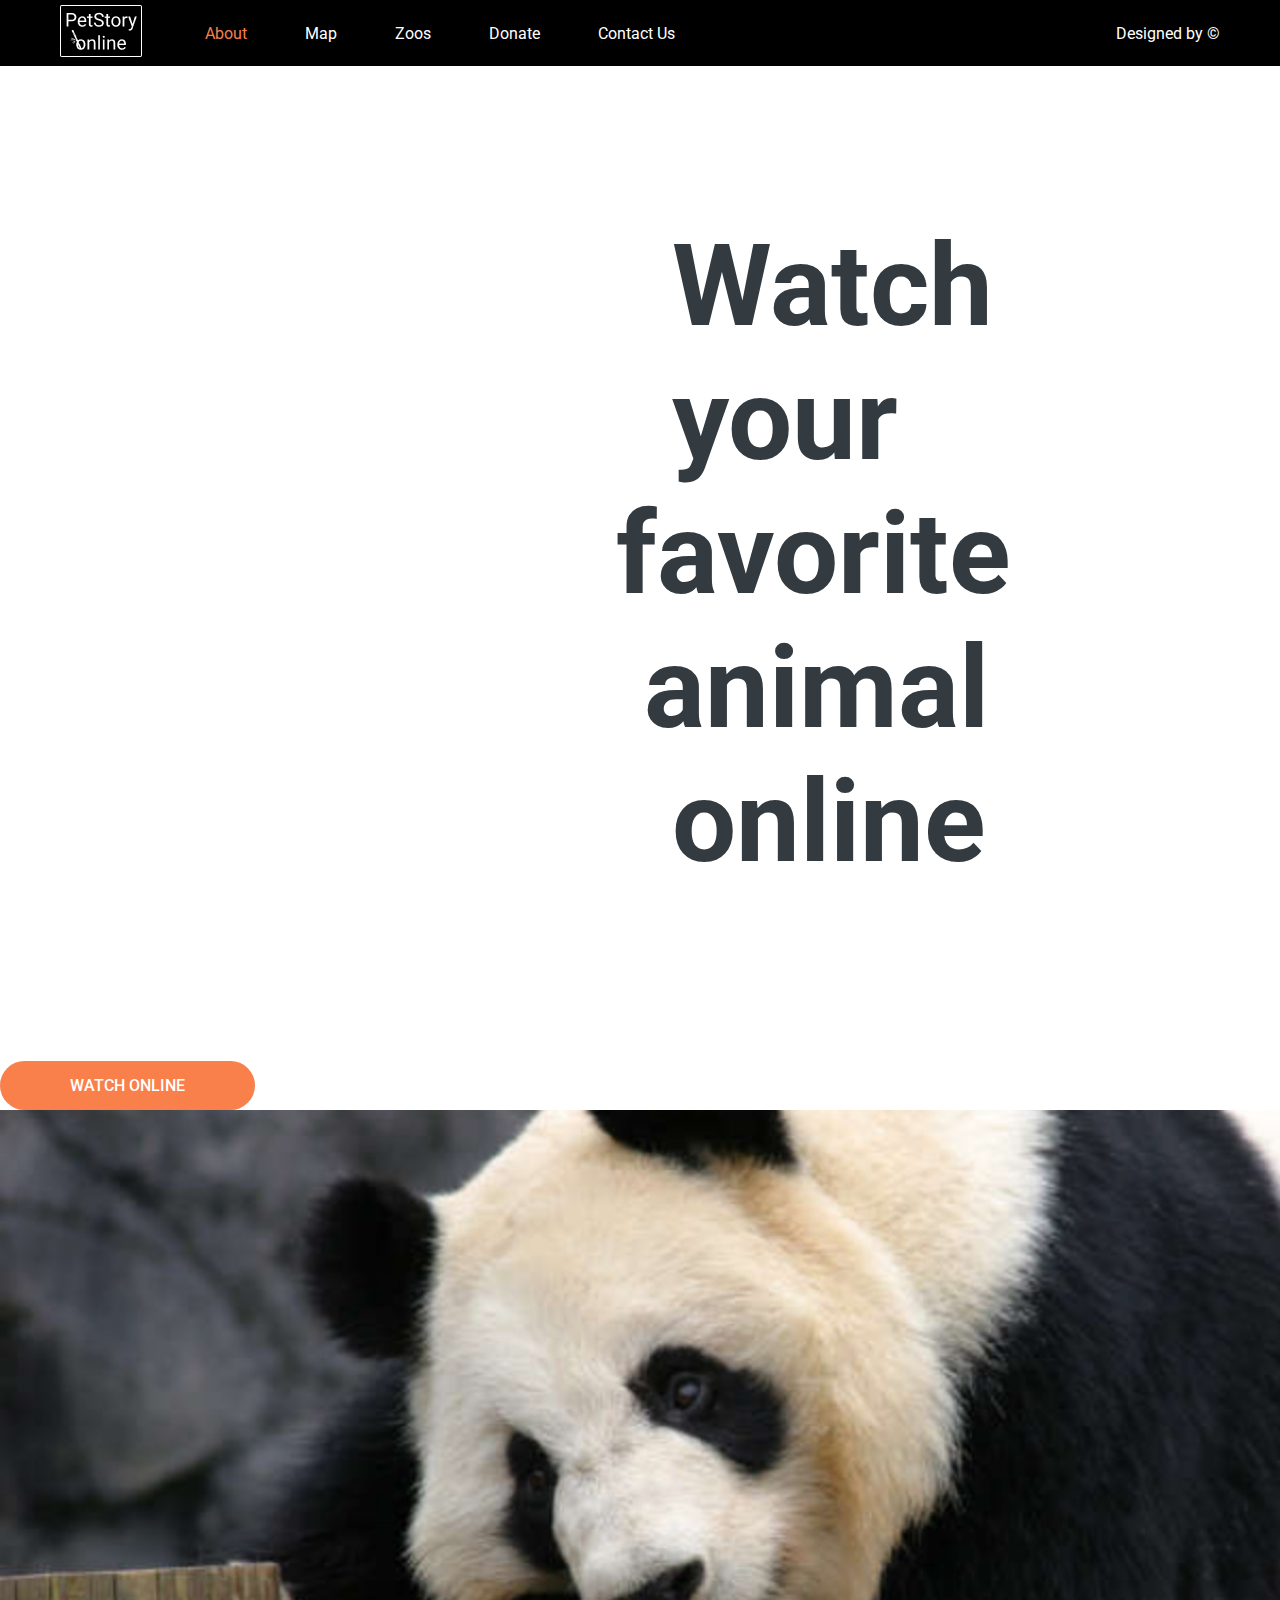
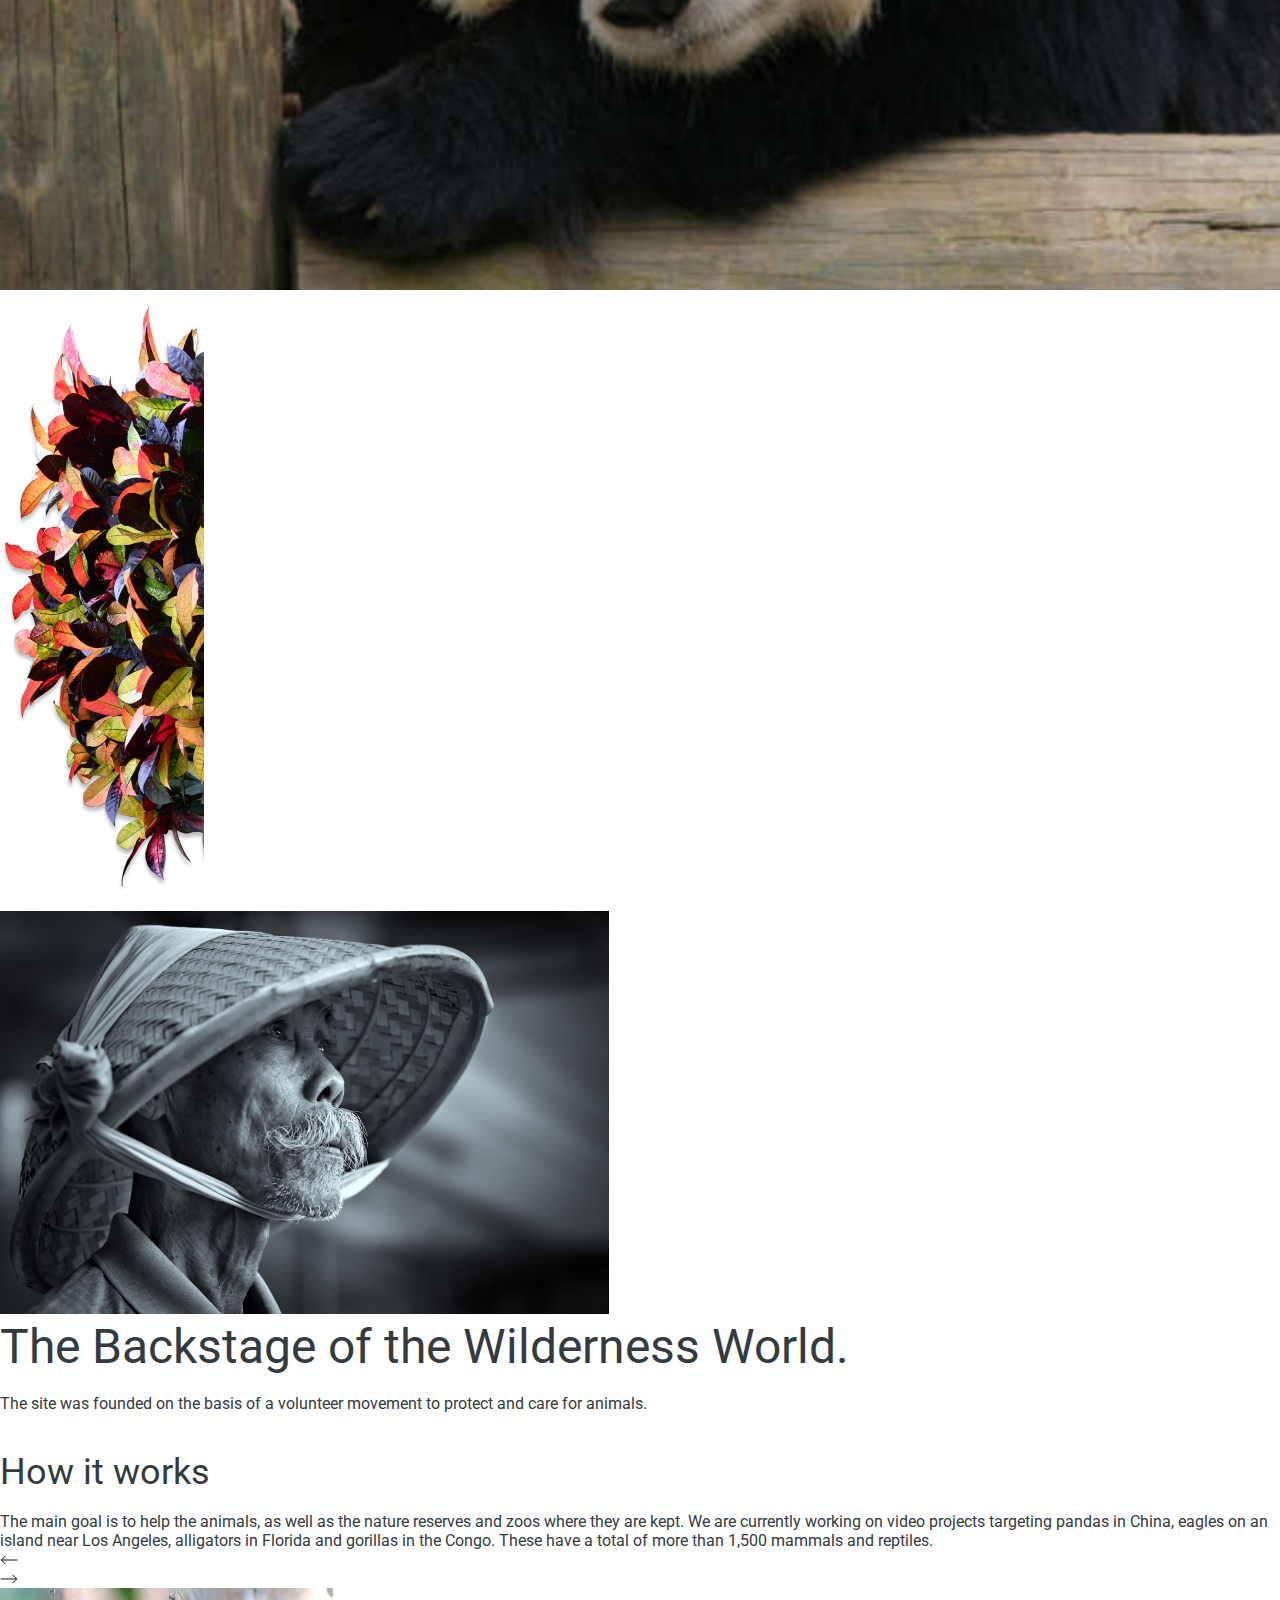
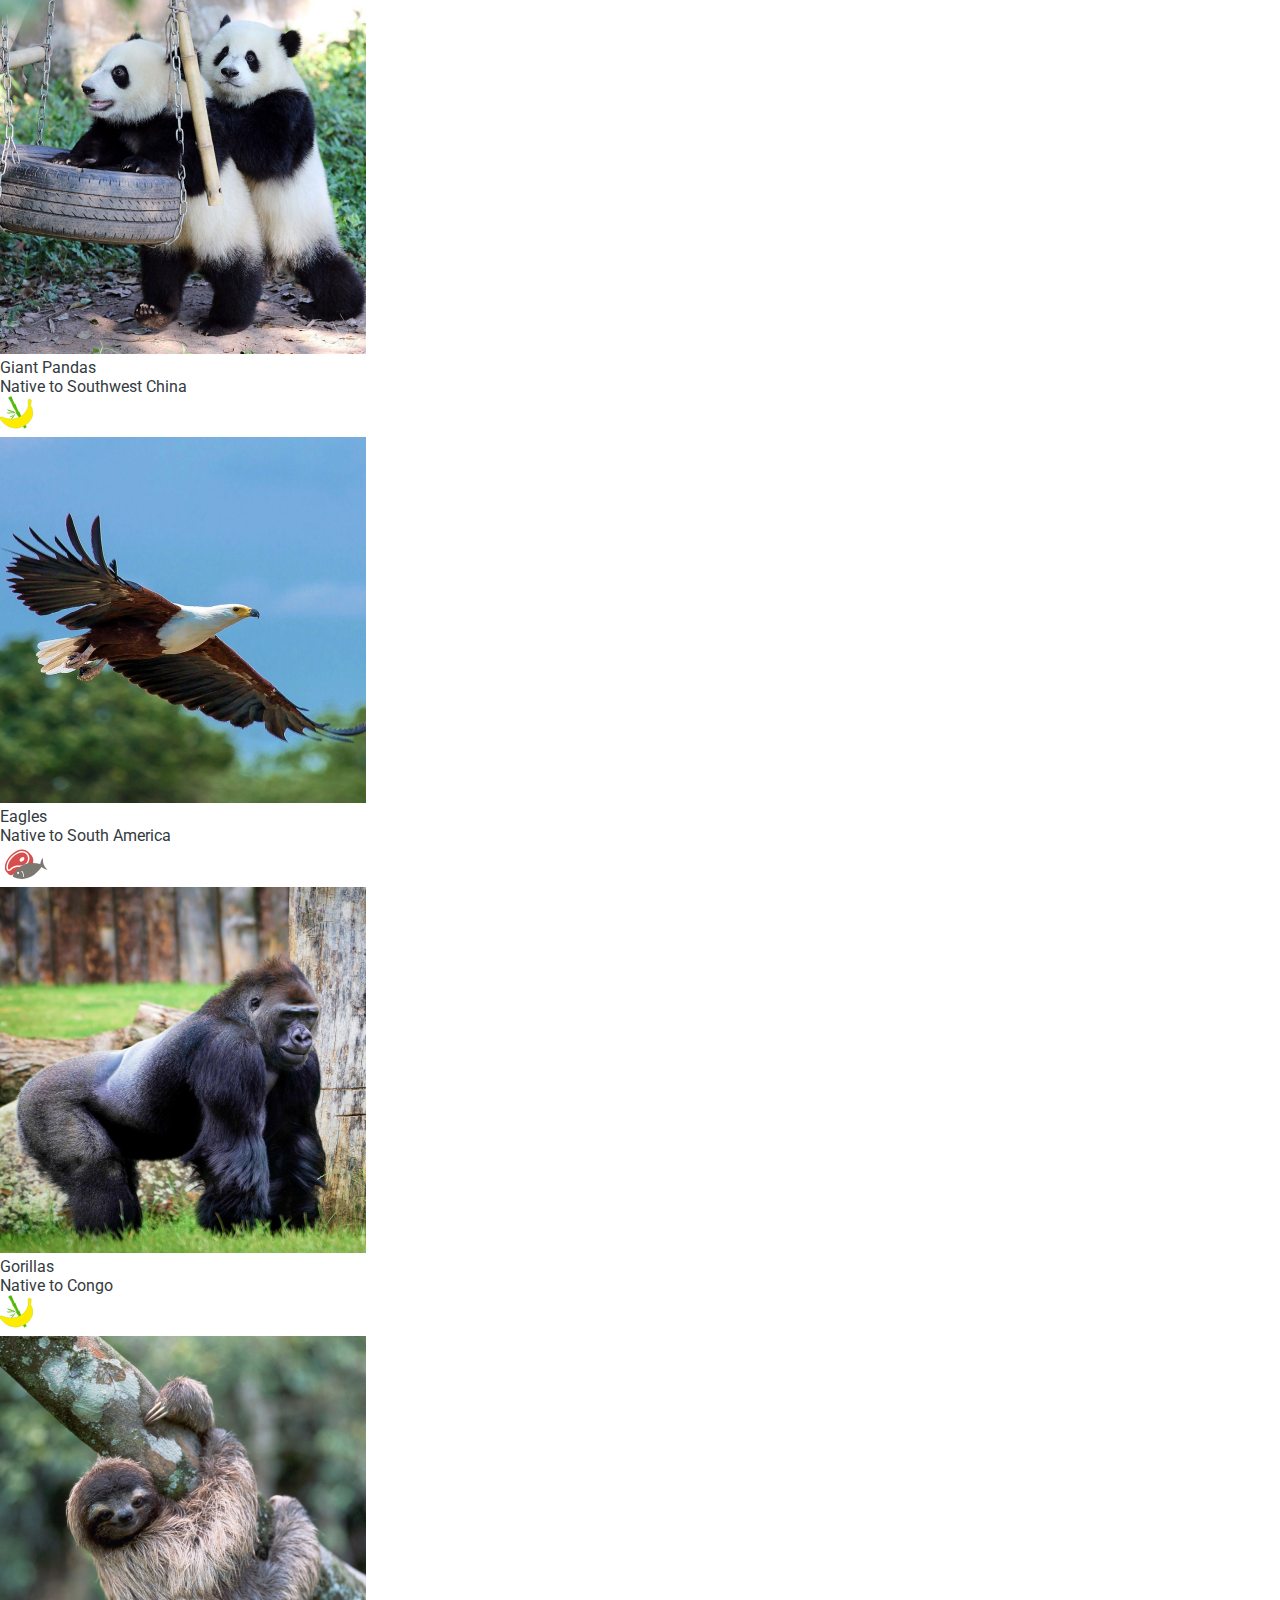
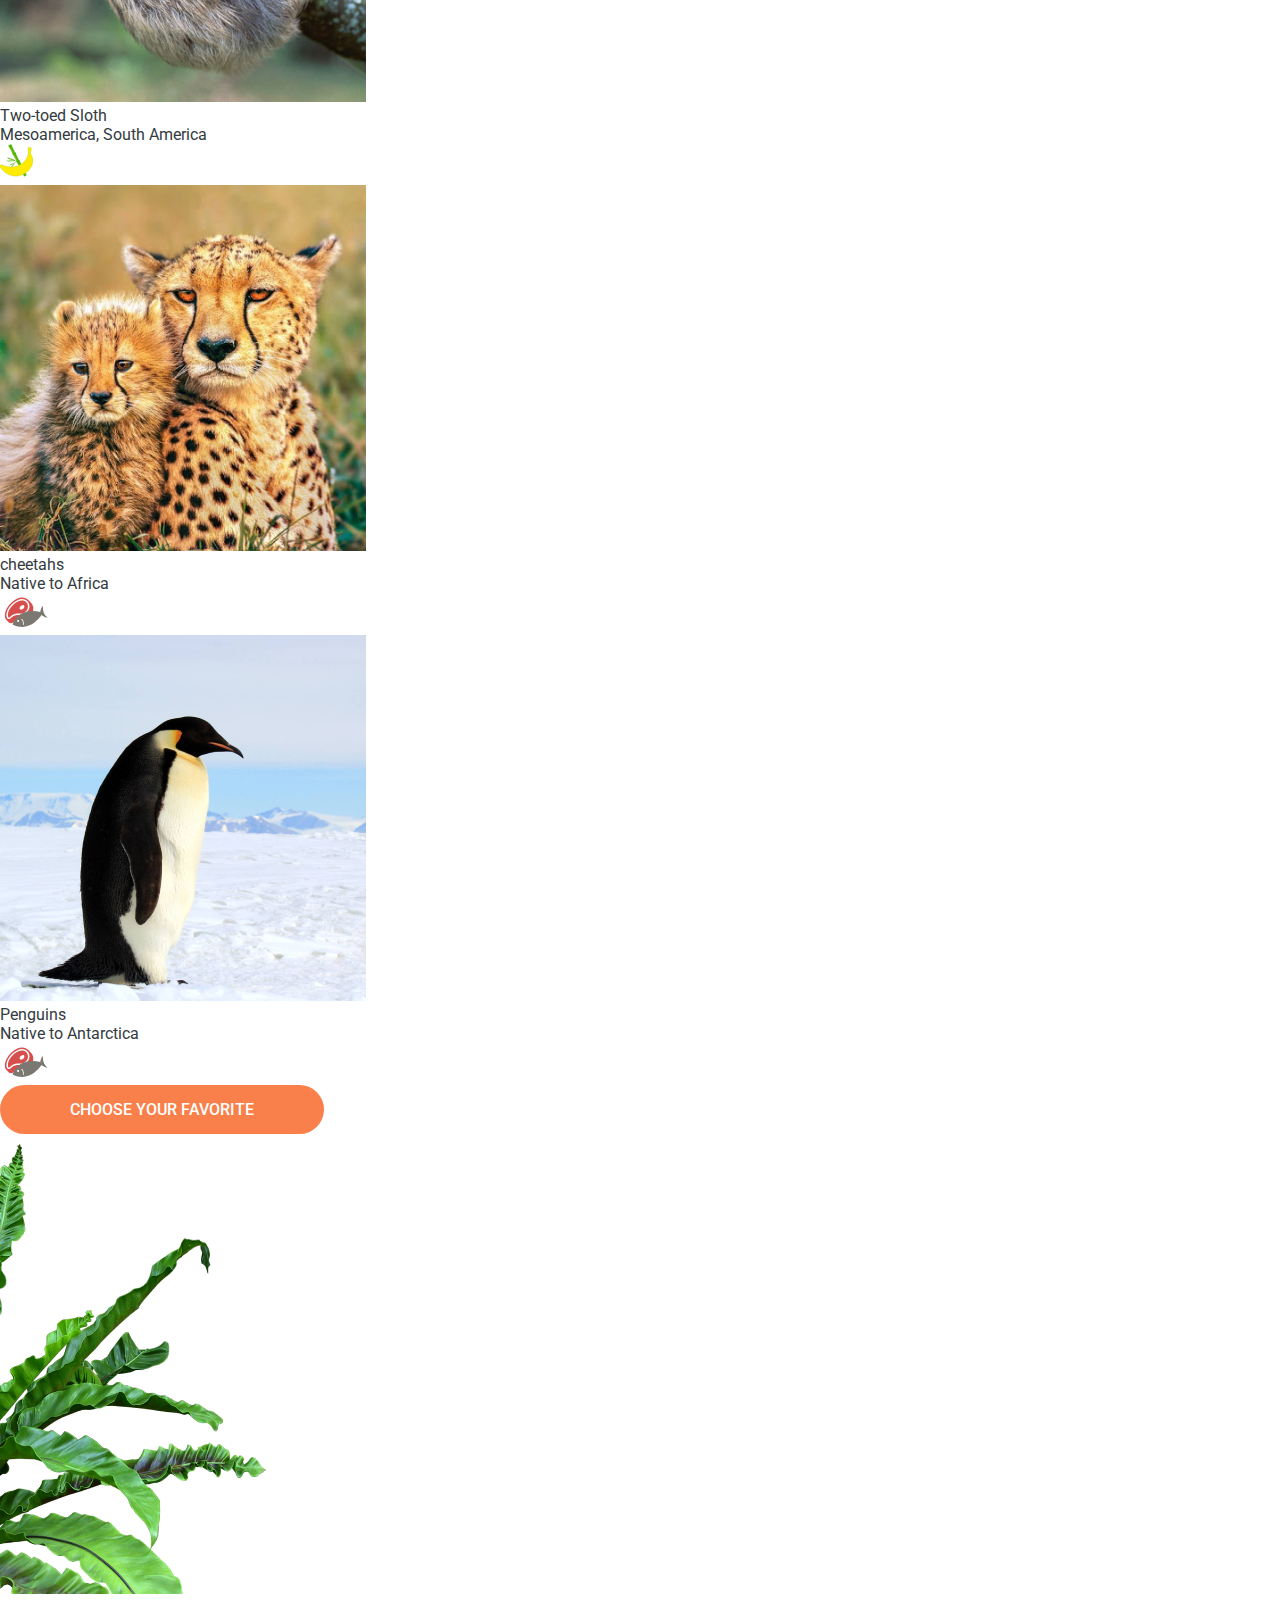
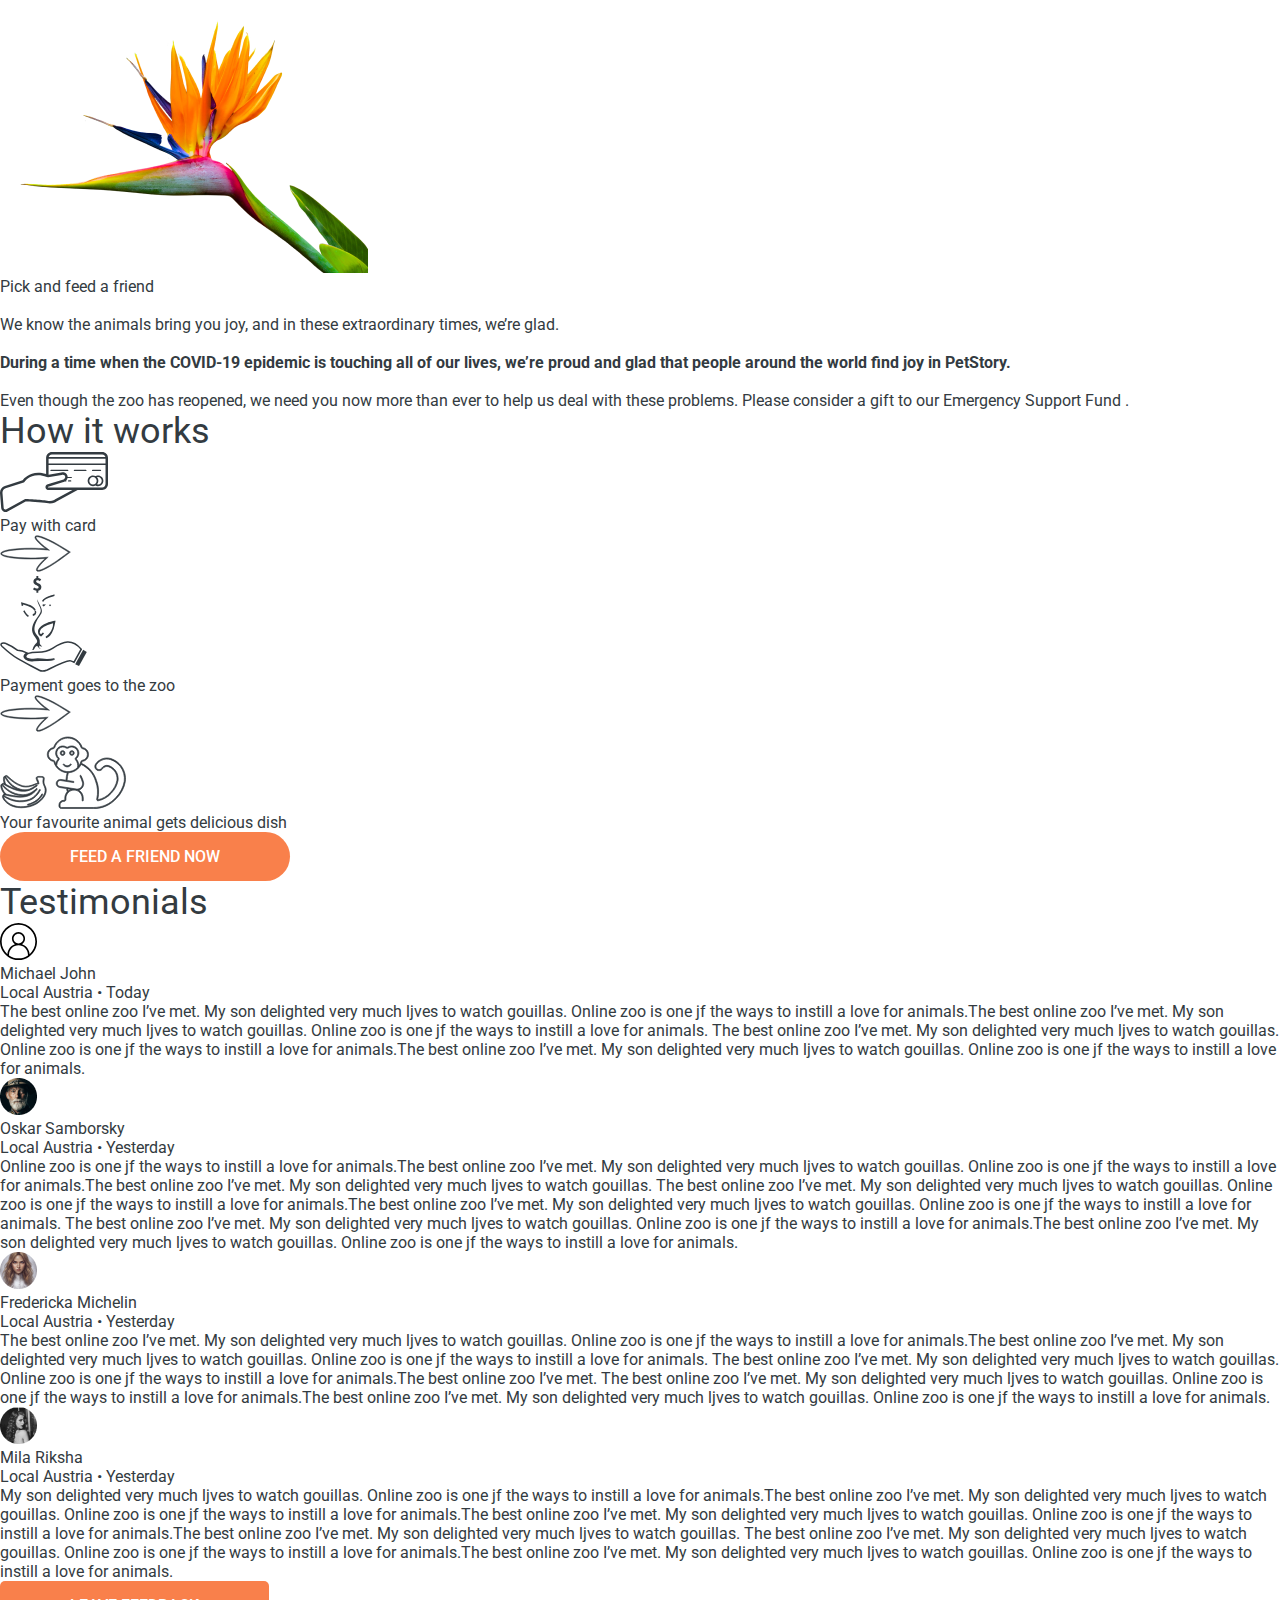
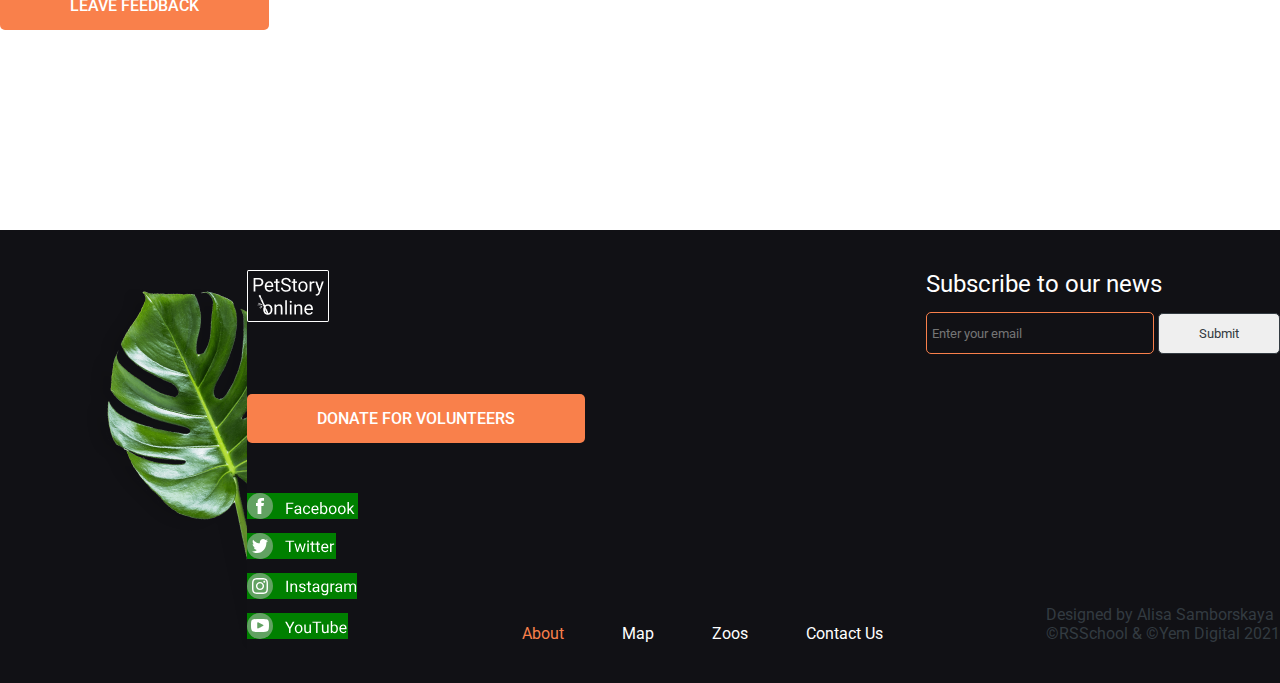
==== pages/main/index.html @ 016943a5 "feat: add html" ====
<!DOCTYPE html>
<html lang="en">
  <head>
    <meta charset="UTF-8" />
    <meta http-equiv="X-UA-Compatible" content="IE=edge" />
    <meta name="viewport" content="width=device-width, initial-scale=1.0" />
    <link
      href="https://fonts.googleapis.com/css2?family=Roboto:wght@300;400;500;600;700&display=swap"
      rel="stylesheet"
    />

    <link rel="stylesheet" href="style.css" />
    <link rel="stylesheet" href="../../assets/css/style.css" />
    <title>Online Zoo</title>
  </head>
  <body>
    <header class="header__container">
      <div class="header__box">
        <div class="header__box-left">
          <div class="header__logo">
            <img src="../../assets/images/logo.png" alt="Logo" />
          </div>
          <nav>
            <ul class="header__nav-ul">
              <li>
                <a href="#" class="nav__active">About</a>
              </li>
              <li>
                <a href="#">Map</a>
              </li>

              <li>
                <a href="#">Zoos</a>
              </li>
              <li>
                <a href="#">Donate</a>
              </li>
              <li>
                <a href="#">Contact us</a>
              </li>
            </ul>
          </nav>
        </div>
        <div class="header__box-right">Designed by ©</div>
      </div>
    </header>
    <main class="main__container">
      <div class="main__opener-img">
        <div class="main__opener-text">
          <div class="main__operen-circle"></div>
          <div class="main__opener-text-info">
            <pre>
                       <h1>
                        Watch 
                        your
                      <span class="main__opener-yellow">favorite</span>
                       animal
                        online
                       </h1>
                </pre>
          </div>
          <div class="main__opener-button">
            <button>watсh online</button>
          </div>
        </div>
        <img src="../../assets/images/panda.png" alt="Panda" />
      </div>
      <div class="in__how-it-works">
        <div class="main__how-it-works-img">
          <img src="../../assets/images/flower_foto1.png" alt="Flowers" />
        </div>
        <div class="how-it-works__box">
          <div class="mian__how-it-works-info">
            <div class="how-it-works__img">
              <img src="../../assets/images/oldman.png" alt="Old man" />
            </div>

            <div class="how-it-works__text">
              <h2>The Backstage of the Wilderness World.</h2>
              <br />
              <p>
                The site was founded on the basis of a volunteer movement to
                protect and care for animals.
              </p>
              <br />
              <br />
              <h3>How it works</h3>
              <br />
              <p>
                The main goal is to help the animals, as well as the nature
                reserves and zoos where they are kept. We are currently working
                on video projects targeting pandas in China, eagles on an island
                near Los Angeles, alligators in Florida and gorillas in the
                Congo. These have a total of more than 1,500 mammals and
                reptiles.
              </p>
            </div>
          </div>
        </div>
      </div>
      <div class="main__pets">
        <div class="pets__box">
          <div class="pets__arrows">
            <div class="pets__left-arrow arrows-box">
              <img src="../../assets/icons/leftArrow.svg" alt="left arrow" />
            </div>
            <div class="pets__right-arrow arrows-box">
              <img src="../../assets/icons/rightArrow.svg" alt="right arrow" />
            </div>
          </div>
          <div class="pets__grid">
            <div class="pets__grid-item">
              <div class="pets__grid-img">
                <img src="../../assets/images/pandas.png" alt="Pandas" />
              </div>
              <div class="pets__lower">
                <div class="pets__grid-text">
                  <p class="pets__grid-text-header">Giant Pandas</p>
                  <p class="pets__grid-text-description">
                    Native to Southwest China
                  </p>
                </div>
                <div class="pets__lower-icon">
                  <img
                    src="../../assets/icons/banana-bamboo_icon.svg"
                    alt="banana"
                  />
                </div>
              </div>
            </div>
            <div class="pets__grid-item">
              <div class="pets__grid-img">
                <img src="../../assets/images/eagle.png" alt="eagle" />
              </div>
              <div class="pets__lower">
                <div class="pets__grid-text">
                  <p class="pets__grid-text-header">Eagles</p>
                  <p class="pets__grid-text-description">
                    Native to South America
                  </p>
                </div>
                <div class="pets__lower-icon">
                  <img src="../../assets/icons/meet-fish_icon.svg" alt="meet" />
                </div>
              </div>
            </div>
            <div class="pets__grid-item">
              <div class="pets__grid-img">
                <img src="../../assets/images/gorilla.png" alt="gorilla" />
              </div>
              <div class="pets__lower">
                <div class="pets__grid-text">
                  <p class="pets__grid-text-header">Gorillas</p>
                  <p class="pets__grid-text-description">Native to Congo</p>
                </div>
                <div class="pets__lower-icon">
                  <img
                    src="../../assets/icons/banana-bamboo_icon.svg"
                    alt="banana"
                  />
                </div>
              </div>
            </div>
            <div class="pets__grid-item">
              <div class="pets__grid-img">
                <img src="../../assets/images/sloth.png" alt="sloth" />
              </div>
              <div class="pets__lower">
                <div class="pets__grid-text">
                  <p class="pets__grid-text-header">Two-toed Sloth</p>
                  <p class="pets__grid-text-description">
                    Mesoamerica, South America
                  </p>
                </div>
                <div class="pets__lower-icon">
                  <img
                    src="../../assets/icons/banana-bamboo_icon.svg"
                    alt="banana"
                  />
                </div>
              </div>
            </div>
            <div class="pets__grid-item">
              <div class="pets__grid-img">
                <img src="../../assets/images/cheetahs.png" alt="cheetahs" />
              </div>
              <div class="pets__lower">
                <div class="pets__grid-text">
                  <p class="pets__grid-text-header">cheetahs</p>
                  <p class="pets__grid-text-description">Native to Africa</p>
                </div>
                <div class="pets__lower-icon">
                  <img src="../../assets/icons/meet-fish_icon.svg" alt="meet" />
                </div>
              </div>
            </div>
            <div class="pets__grid-item">
              <div class="pets__grid-img">
                <img src="../../assets/images/penguin.png" alt="penguin" />
              </div>
              <div class="pets__lower">
                <div class="pets__grid-text">
                  <p class="pets__grid-text-header">Penguins</p>
                  <p class="pets__grid-text-description">
                    Native to Antarctica
                  </p>
                </div>
                <div class="pets__lower-icon">
                  <img src="../../assets/icons/meet-fish_icon.svg" alt="meet" />
                </div>
              </div>
            </div>
          </div>
        </div>
        <div class="pets__button">
          <button>choose your favorite</button>
        </div>
      </div>
      <div class="main__feed">
        <div class="feed__plants">
          <div class="feed__plant-1">
            <img src="../../assets/images/palm_foto.png" alt="palm" />
          </div>
          <div class="feed__plant-2">
            <img src="../../assets/images/strelitzia 1.png" alt="strelitzia" />
          </div>
        </div>
        <div class="feed__container">
          <div class="feed__box">
            <div class="feed__title">Pick and feed a friend</div>
            <br />
            <div class="subtitle">
              We know the animals bring you joy, and in these extraordinary
              times, we’re glad.
            </div>
            <p>
              <br />
              <b
                >During a time when the COVID-19 epidemic is touching all of our
                lives, we’re proud and glad that people around the world find
                joy in PetStory.
              </b>
            </p>
            <br />
            <p>
              Even though the zoo has reopened, we need you now more than ever
              to help us deal with these problems. Please consider a gift to our
              Emergency Support Fund .
            </p>
            <div class="feed__title2">
              <h3>How it works</h3>
            </div>
            <div class="feed__graphics">
              <div class="feed__graphics-item">
                <div class="feed__graphics-item-img">
                  <img src="../../assets/icons/pay.svg" alt="pay" />
                </div>
                <div class="feed__graphics-item-text">Pay with card</div>
              </div>
              <div class="feed__graphics-item-arrow">
                <img src="../../assets/icons/arrow.svg" alt="pay" />
              </div>
              <div class="feed__graphics-item">
                <div class="feed__graphics-item-img">
                  <img src="../../assets/icons/zoo.svg" alt="zoo" />
                </div>
                <div class="feed__graphics-item-text">
                  Payment goes to the zoo
                </div>
              </div>
              <div class="feed__graphics-item-arrow">
                <img src="../../assets/icons/arrow.svg" alt="pay" />
              </div>
              <div class="feed__graphics-item">
                <div class="feed__graphics-item-img">
                  <img src="../../assets/icons/monkey.svg" alt="monkey" />
                </div>
                <div class="feed__graphics-item-text">
                  Your favourite animal gets delicious dish
                </div>
              </div>
            </div>
            <div class="feed__button">
              <button>Feed a friend now</button>
            </div>
          </div>
        </div>
      </div>
      <div class="main__testimonials">
        <div class="main__testimonials-title">
          <h3>Testimonials</h3>
        </div>
        <div class="testimonials__container">
          <div class="testimonials__box">
            <div class="testimoanials__item">
              <div class="testimonials__item-info">
                <div class="testimonials__user-icon">
                  <img src="../../assets/icons/user_icon.svg" alt="user" />
                </div>
                <div class="testimonials__user-info">
                  <div class="testimonials__user-name">Michael John</div>
                  <div class="testimonials__user-bio">
                    Local Austria • Today
                  </div>
                </div>
              </div>
              <div class="testimonials__item-text">
                The best online zoo I’ve met. My son delighted very much ljves
                to watch gouillas. Online zoo is one jf the ways to instill a
                love for animals.The best online zoo I’ve met. My son delighted
                very much ljves to watch gouillas. Online zoo is one jf the ways
                to instill a love for animals. The best online zoo I’ve met. My
                son delighted very much ljves to watch gouillas. Online zoo is
                one jf the ways to instill a love for animals.The best online
                zoo I’ve met. My son delighted very much ljves to watch
                gouillas. Online zoo is one jf the ways to instill a love for
                animals.
              </div>
            </div>
            <div class="testimoanials__item">
              <div class="testimonials__item-info">
                <div class="testimonials__user-icon">
                  <img src="../../assets/images/person1.png" alt="user" />
                </div>
                <div class="testimonials__user-info">
                  <div class="testimonials__user-name">Oskar Samborsky</div>
                  <div class="testimonials__user-bio">
                    Local Austria • Yesterday
                  </div>
                </div>
              </div>
              <div class="testimonials__item-text">
                Online zoo is one jf the ways to instill a love for animals.The
                best online zoo I’ve met. My son delighted very much ljves to
                watch gouillas. Online zoo is one jf the ways to instill a love
                for animals.The best online zoo I’ve met. My son delighted very
                much ljves to watch gouillas. The best online zoo I’ve met. My
                son delighted very much ljves to watch gouillas. Online zoo is
                one jf the ways to instill a love for animals.The best online
                zoo I’ve met. My son delighted very much ljves to watch
                gouillas. Online zoo is one jf the ways to instill a love for
                animals. The best online zoo I’ve met. My son delighted very
                much ljves to watch gouillas. Online zoo is one jf the ways to
                instill a love for animals.The best online zoo I’ve met. My son
                delighted very much ljves to watch gouillas. Online zoo is one
                jf the ways to instill a love for animals.
              </div>
            </div>
            <div class="testimoanials__item">
              <div class="testimonials__item-info">
                <div class="testimonials__user-icon">
                  <img src="../../assets/images/person2.png" alt="user" />
                </div>
                <div class="testimonials__user-info">
                  <div class="testimonials__user-name">Fredericka Michelin</div>
                  <div class="testimonials__user-bio">
                    Local Austria • Yesterday
                  </div>
                </div>
              </div>
              <div class="testimonials__item-text">
                The best online zoo I’ve met. My son delighted very much ljves
                to watch gouillas. Online zoo is one jf the ways to instill a
                love for animals.The best online zoo I’ve met. My son delighted
                very much ljves to watch gouillas. Online zoo is one jf the ways
                to instill a love for animals. The best online zoo I’ve met. My
                son delighted very much ljves to watch gouillas. Online zoo is
                one jf the ways to instill a love for animals.The best online
                zoo I’ve met. The best online zoo I’ve met. My son delighted
                very much ljves to watch gouillas. Online zoo is one jf the ways
                to instill a love for animals.The best online zoo I’ve met. My
                son delighted very much ljves to watch gouillas. Online zoo is
                one jf the ways to instill a love for animals.
              </div>
            </div>
            <div class="testimoanials__item">
              <div class="testimonials__item-info">
                <div class="testimonials__user-icon">
                  <img src="../../assets/images/person3.png" alt="user" />
                </div>
                <div class="testimonials__user-info">
                  <div class="testimonials__user-name">Mila Riksha</div>
                  <div class="testimonials__user-bio">
                    Local Austria • Yesterday
                  </div>
                </div>
              </div>
              <div class="testimonials__item-text">
                My son delighted very much ljves to watch gouillas. Online zoo
                is one jf the ways to instill a love for animals.The best online
                zoo I’ve met. My son delighted very much ljves to watch
                gouillas. Online zoo is one jf the ways to instill a love for
                animals.The best online zoo I’ve met. My son delighted very much
                ljves to watch gouillas. Online zoo is one jf the ways to
                instill a love for animals.The best online zoo I’ve met. My son
                delighted very much ljves to watch gouillas. The best online zoo
                I’ve met. My son delighted very much ljves to watch gouillas.
                Online zoo is one jf the ways to instill a love for animals.The
                best online zoo I’ve met. My son delighted very much ljves to
                watch gouillas. Online zoo is one jf the ways to instill a love
                for animals.
              </div>
            </div>
          </div>
        </div>
        <div class="testimonials__slider">
          <div class="slider__progress-line">
            <div class="slider__progress-line-active"></div>
          </div>
        </div>
        <div class="testimonials__button">
          <div class="testimonials__button-box">
            <button class="feedback_button">Leave feedback</button>
          </div>
        </div>
      </div>
    </main>
    <footer class="footer__container">
      <div class="footer__plant">
        <img src="../../assets/images/leav_foto.png" alt="plant">
      </div>
      <div class="footer__box">
        <div class="footer__logo-subscribe">
          <div class="footer__logo">
            <img src="../../assets/images/logo.png" alt="logo" />
          </div>
          <div class="footer__subscribe">
            <p class="footer__subscribe-title">Subscribe to our news</p>
            <form>
              <input
                type="text"
                class="input-field"
                name="email"
                id="email"
                placeholder="Enter your email"
              />
              <input class="submit-button" type="button" value="Submit" />
            </form>
          </div>
        </div>
        <div class="footer__donate-button">
          <button class="feedback_button">Donate for volunteers</button>
        </div>
        <div class="footer__bottom-part">
          <div class="footer__socials">
            <div class="footer__social-item">
              <img src="../../assets/icons/facebook.svg" alt="facebook" />
            </div>
            <div class="footer__social-item">
              <img src="../../assets/icons/twitter.svg" alt="twitter" />
            </div>
            <div class="footer__social-item">
              <img src="../../assets/icons/instagram.svg" alt="instagram" />
            </div>
            <div class="footer__social-item">
              <img src="../../assets/icons/youtube.svg" alt="youtube" />
            </div>
          </div>
          <div class="footer__nav">
            <nav>
              <ul class="header__nav-ul ">
                <li>
                  <a href="#" class="nav__active">About</a>
                </li>
                <li>
                  <a href="#">Map</a>
                </li>
  
                <li>
                  <a href="#">Zoos</a>
                </li>
               
                <li>
                  <a href="#">Contact us</a>
                </li>
              </ul>
            </nav>
          </div>
          <div class="footer__copyright">
            <p>Designed by Alisa Samborskaya</p>
            <p>©RSSchool & ©Yem Digital 2021</p>
          </div>
        </div>
      </div>
    </footer>
    <script src="bin.js"></script>
  </body>
</html>
---- assets/css/style.css ----
/* @font-face {
    font-family: Roboto-Regular;
    src: url(../../assets/font/Roboto-Regular.ttf);
  } */
* {
  margin: 0;
  padding: 0;
  box-sizing: border-box;
  font-family: "Roboto", sans-serif;
  color: rgba(51, 59, 65, 1);
}
:root {
  --green: #4b9200;
  --orange: #f9804b;
  --yellow: #ffee2e;
  --orange-grand: #fed290;
  --pink_gradient: #febdab;
  --rad: #d31414;
  --black_blue: #333b41;
  --gray: #767474;
  --gray_smoky: #ababab;
  --light_gray: #f1f3f2;
  --frosted_glass_white: #fdfdff;
}
nav ul li{
    list-style: none;
}
h1 {
  font-weight: 700;
  font-size: 114px;
}
h2 {
  font-weight: 400;
  font-size: 48px;
}
h3 {
  font-weight: 400;
  font-size: 36px;
}
button {
  font-weight: 500;
  font-size: 16px;
  cursor: pointer;
}
body {
  font-weight: 400;
  font-size: 16px;
}
button {
  border-radius: 25px;
  padding: 15px 70px;
  text-transform: uppercase;
  font-weight: 500;
  border: none;
  background-color: var(--orange);
  transition: 0.2s;
  color: white;
}
button:hover {
  background-color: #e47209;
}
button:focus {
  background-color: var(--green);
}
.feedback_button {
  border-radius: 5px;
}
.submit-button {
  padding: 12px 40px;
  border: 1px solid rgba(51, 59, 65, 1);
  border-radius: 5px;
  cursor: pointer;
}
.submit-button:active {
  background: #f1f3f2;
  border: 1px solid #4b9200;
  color: var(--green);
}
.input-field{
    border: 1px solid var(--orange);
    height: 42px;
  border-radius: 5px;
    padding: 0 5px;
    width: 228px;
    background-color: transparent;
}
.footer__container{
    background: #111115;
    display: flex;
    justify-content: center;
    align-items: center;
    margin-top: 200px;
    position: relative;
}
.footer__social-item img{
    background: green;
}
.footer__box{
    max-width: 1160px;
    width: 100%;
    padding: 40px 0;
}
.footer__logo-subscribe{
    display: flex;
    justify-content: space-between;
    
}
.footer__subscribe-title{
    font-weight: 400;
    font-size: 24px;
    color: white;
    margin-bottom: 14px;
}
.footer__donate-button{
    margin-top: 40px;
}
.footer__social-item{
}
.footer__socials{
    margin-top: 50px;
   display: flex;
   flex-direction: column;
   gap: 10px;
}
.nav__active{
    color: var(--orange) !important;
}
.footer__bottom-part{
    display: flex;
    justify-content: space-between;
    align-items: flex-end;
}
/* Header */
.header__container {
  background-color: black;
  display: flex;
  align-items: center;
  justify-content: center;
  padding: 5px 0;
}
.header__box {
  max-width: 1160px;
  width: 100%;
  display: flex;
  align-items: center;
  justify-content: space-between;
}

.header__logo {
  /* margin-right: 63px; */
}
.header__nav-ul {
  display: flex;
  gap: 58px;
  text-transform: capitalize;
}
.header__nav-ul li a {
  color: white;
  text-decoration: none;
  transition: color 0.2s;
}
.header__nav-ul li a:hover {
  color: var(--orange);
}
.header__box-left {
  display: flex;
  align-items: center;
  gap: 63px;
}
.header__box-right {
  color: white;
}
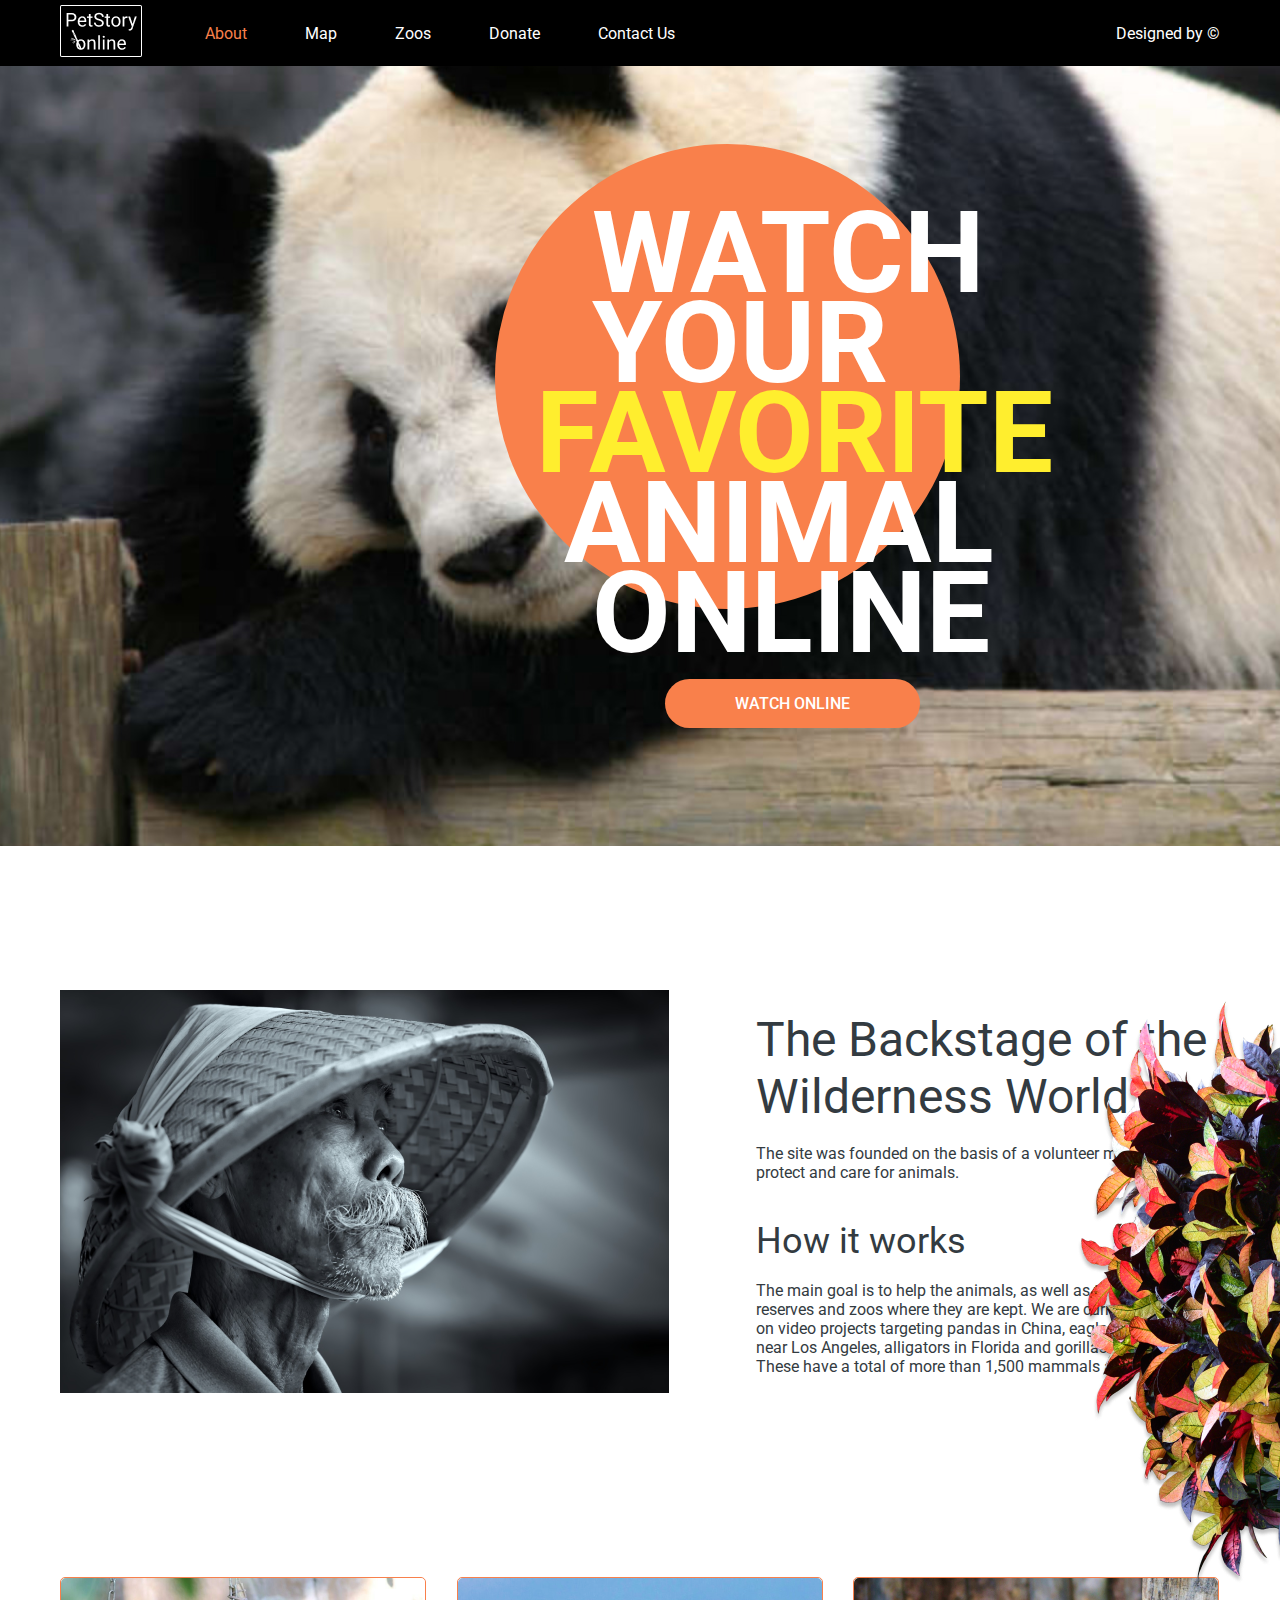
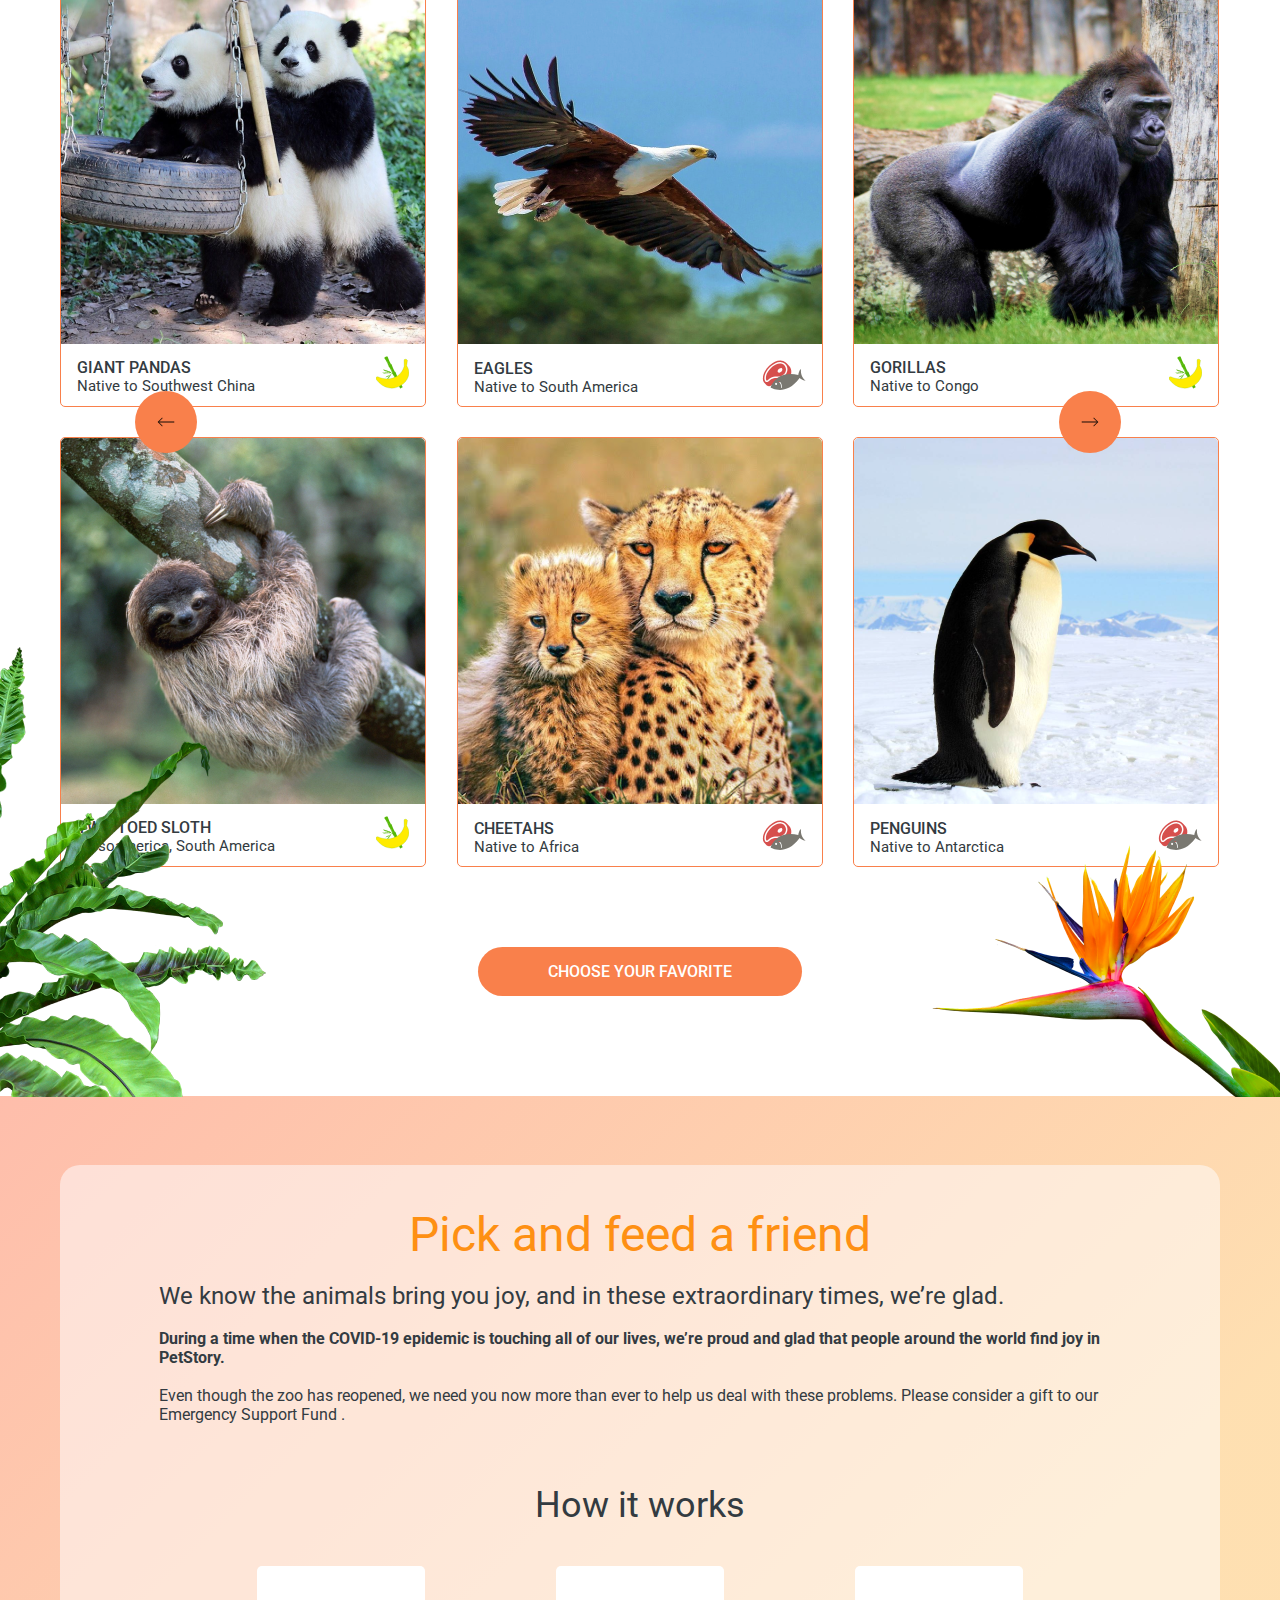
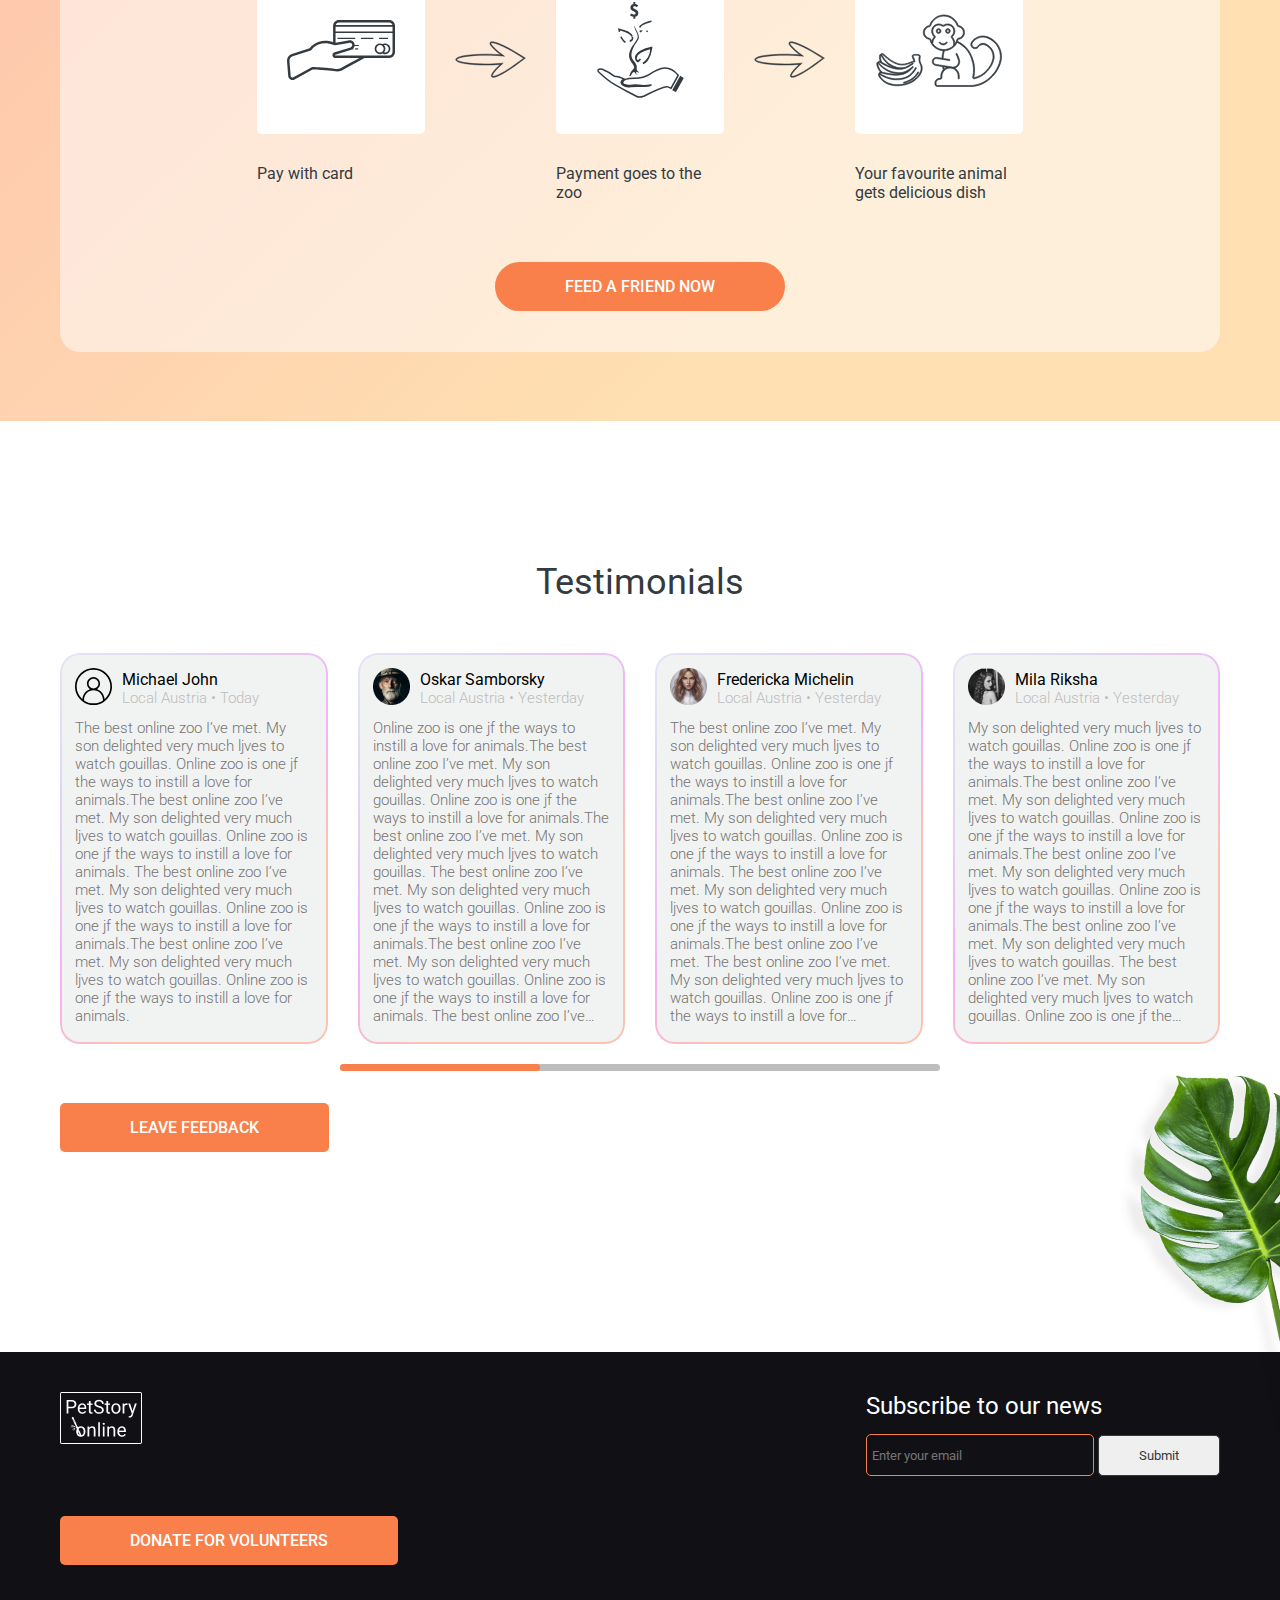
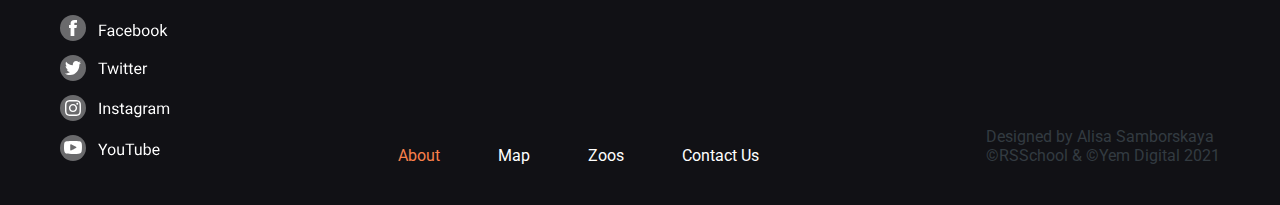
==== commit 6eef1444: "feat: add donate html, css and js" ====
--- a/pages/main/index.html
+++ b/pages/main/index.html
@@ -23,7 +23,7 @@
           <nav>
             <ul class="header__nav-ul">
               <li>
-                <a href="#" class="nav__active">About</a>
+                <a href="../main/index.html" class="nav__active">About</a>
               </li>
               <li>
                 <a href="#">Map</a>
@@ -33,7 +33,7 @@
                 <a href="#">Zoos</a>
               </li>
               <li>
-                <a href="#">Donate</a>
+                <a href="../donate/index.html">Donate</a>
               </li>
               <li>
                 <a href="#">Contact us</a>
--- a/pages/main/style.css
+++ b/pages/main/style.css
@@ -0,0 +1,368 @@
+.main__container {
+  margin-bottom: 200px;
+}
+.main__box {
+  max-width: 1160px;
+  width: 100%;
+  display: flex;
+  align-items: center;
+  justify-content: space-between;
+}
+.main__opener-img img {
+  width: 100%;
+  height: 780px;
+  object-fit: cover;
+}
+.main__opener-img {
+  position: relative;
+}
+.main__opener-text {
+  position: absolute;
+  top: 10%;
+  right: 25%;
+}
+.main__operen-circle {
+  width: 465px;
+  height: 465px;
+  background-color: var(--orange);
+  border-radius: 100%;
+  z-index: 2;
+}
+.main__opener-text-info {
+  /* font-size: 106px; */
+  font-weight: 700;
+  text-transform: uppercase;
+  color: white;
+  line-height: 90px;
+  position: absolute;
+  z-index: 3;
+  top: -25%;
+  right: -20%;
+}
+.main__opener-text-info h1 {
+  color: white;
+}
+.main__opener-yellow {
+  color: var(--yellow);
+}
+.main__opener-button {
+  position: absolute;
+  margin-top: 70px;
+  margin-left: 170px;
+  z-index: 5;
+}
+.how-it-works__box {
+  display: flex;
+  justify-content: center;
+  align-items: center;
+}
+.mian__how-it-works-info {
+  max-width: 1160px;
+  width: 100%;
+  display: flex;
+  align-items: center;
+  /* justify-content: space-between; */
+  gap: 87px;
+}
+.main__how-it-works-img {
+  position: absolute;
+  z-index: 2;
+  right: 0;
+}
+.in__how-it-works {
+  margin-top: 140px;
+}
+.how-it-works__text {
+  width: 465px;
+}
+
+.pets__grid-text-header {
+  font-weight: 500;
+  font-size: 16px;
+  text-transform: uppercase;
+}
+.pets__grid-text-description {
+  font-size: 15px;
+}
+.pets__grid-item {
+  border-radius: 5px;
+  width: 366px;
+  border: 1px solid var(--orange);
+  transition: opacity 0.2s;
+}
+.pets__grid-item:hover {
+  opacity: 0.7;
+  cursor: pointer;
+}
+.pets__box {
+  display: flex;
+  justify-content: center;
+  align-items: center;
+  position: relative;
+}
+.pets__grid {
+  max-width: 1160px;
+  width: 100%;
+}
+.pets__grid-img img {
+  object-fit: cover;
+  width: 100%;
+  height: 366px;
+  border-top-right-radius: 5px;
+  border-top-left-radius: 5px;
+}
+
+.arrows-box {
+  background-color: var(--orange);
+  width: 62px;
+  height: 62px;
+  display: flex;
+  justify-content: center;
+  align-items: center;
+  border-radius: 100%;
+  fill: white;
+  transition: background-color 0.2s;
+  cursor: pointer;
+}
+.arrows-box:hover {
+  background-color: rgba(228, 114, 9, 1);
+}
+.arrows-box:active {
+  background-color: rgba(75, 146, 0, 1);
+}
+.arrows-box svg {
+  fill: white;
+}
+.pets__left-arrow {
+  position: absolute;
+  left: 13%;
+  top: 50%;
+  transform: translate(-50%, -50%);
+}
+.pets__right-arrow {
+  position: absolute;
+  right: 10%;
+  top: 50%;
+  transform: translate(-50%, -50%);
+}
+.pets__grid {
+  display: grid;
+  grid-template-columns: auto auto auto;
+  gap: 30px;
+}
+.main__pets {
+  margin-top: 180px;
+}
+.pets__lower {
+  display: flex;
+  align-items: center;
+  justify-content: space-between;
+  padding: 8px 16px;
+}
+.pets__button {
+  display: flex;
+  justify-content: center;
+  margin-top: 80px;
+}
+
+.main__feed {
+  margin-top: 100px;
+  position: relative;
+  width: 100%;
+  padding: 69px 0;
+  background: linear-gradient(
+    315.75deg,
+    rgba(254, 210, 144, 0.7) 30.06%,
+    #febdab 100.95%,
+    rgba(254, 210, 144, 0.7) 106.36%
+  );
+}
+.feed__plant-1 {
+  position: absolute;
+  top: -49.6%;
+}
+.feed__plant-2 {
+  position: absolute;
+  right: 0;
+  top: -29.6%;
+}
+.feed__container {
+  display: flex;
+  justify-content: center;
+  align-items: center;
+}
+.feed__box {
+  max-width: 1160px;
+  border-radius: 20px;
+
+  width: 100%;
+  background-color: rgba(253, 253, 255, 0.52);
+  padding: 41px 99px;
+}
+.feed__title {
+  color: rgba(254, 144, 19, 1);
+  font-weight: 400;
+  font-size: 48px;
+  text-align: center;
+}
+.subtitle {
+  font-weight: 400;
+  font-size: 24px;
+}
+.feed__title2 {
+  margin-top: 60px;
+  text-align: center;
+}
+.feed__graphics {
+  display: flex;
+  justify-content: center;
+  gap: 30px;
+  margin-top: 40px;
+}
+.feed__graphics-item-img {
+  background-color: white;
+  width: 168px;
+  height: 168px;
+  border-radius: 5px;
+  display: flex;
+  justify-content: center;
+  align-items: center;
+}
+.feed__graphics-item-text {
+  font-size: 16px;
+  font-weight: 400;
+  margin-top: 30px;
+}
+.feed__graphics-item-text {
+  width: 168px;
+}
+.feed__graphics-item-arrow {
+  display: flex;
+  justify-content: center;
+  align-items: center;
+  margin-top: -50px;
+}
+.feed__button {
+  margin-top: 60px;
+  display: flex;
+  justify-content: center;
+}
+.main__testimonials {
+  margin-top: 140px;
+}
+.main__testimonials-title {
+  text-align: center;
+}
+.testimoanials__item {
+  width: 268px;
+  height: 391px;
+  background: rgba(241, 243, 242, 1);
+  border-radius: 20px;
+  padding: 15px;
+  position: relative;
+  z-index: 0;
+}
+.testimoanials__item::before {
+  content: "";
+  position: absolute;
+  inset: 0;
+  border-radius: 20px;
+  padding: 2px;
+  background: linear-gradient(
+      315.75deg,
+      rgba(254, 189, 171, 0.74) 30.06%,
+      rgba(243, 169, 248, 0.66) 50.74%,
+      #e0d8f0 80.49%,
+      #eaf7fe 127.9%,
+      #eaf7fe 149.54%
+    ),
+    linear-gradient(
+      315.75deg,
+      rgba(254, 189, 171, 0.74) 30.06%,
+      rgba(243, 169, 248, 0.66) 50.74%,
+      #e0d8f0 80.49%,
+      #eaf7fe 127.9%,
+      #eaf7fe 149.54%
+    );
+  -webkit-mask: linear-gradient(#fff 0 0) content-box, linear-gradient(#fff 0 0);
+  -webkit-mask-composite: xor;
+  mask-composite: exclude;
+  z-index: -1;
+}
+.testimonials__item-info {
+  display: flex;
+  align-items: center;
+  gap: 10px;
+  margin-bottom: 10px;
+}
+.testimonials__user-name {
+  font-size: 16px;
+  font-weight: 400;
+  color: #000000;
+  line-height: 120%;
+}
+.testimonials__user-bio {
+  font-size: 15px;
+  font-weight: 300;
+  color: #bdbdbd;
+}
+
+.testimonials__item-text {
+  color: #767474;
+  font-weight: 300;
+  font-size: 15px;
+  line-height: 120%;
+  overflow: hidden;
+  text-overflow: ellipsis;
+  display: -webkit-box;
+  -webkit-line-clamp: 17; /* number of lines to show */
+  -webkit-box-orient: vertical;
+}
+.testimonials__container {
+    margin-top: 50px;
+  display: flex;
+  justify-content: center;
+  align-items: center;
+}
+.testimonials__box {
+  max-width: 1160px;
+  width: 100%;
+  display: flex;
+  justify-content: center;
+  align-items: center;
+  gap: 30px;
+}
+.testimonials__slider {
+  display: flex;
+  justify-content: center;
+  margin-top: 20px;
+}
+
+.slider__progress-line{
+    width: 600px;
+    height: 7px;
+    background-color: #bdbdbd;
+    border-radius: 20px;
+}
+.slider__progress-line-active{
+    width: 200px;
+    height: 7px;
+    background-color: var(--orange);
+    border-radius: 20px;
+
+}
+.testimonials__button{
+    display: flex;
+    justify-content: center;
+    align-items: center;
+}
+.testimonials__button-box{
+    margin-top: 32px;
+    max-width: 1160px;
+    width: 100%;
+}
+.footer__plant{
+    position: absolute;
+    right: 0;
+    top: -70%;
+}--- a/assets/css/style.css
+++ b/assets/css/style.css
@@ -89,12 +89,10 @@
     display: flex;
     justify-content: center;
     align-items: center;
-    margin-top: 200px;
+   
     position: relative;
 }
-.footer__social-item img{
-    background: green;
-}
+
 .footer__box{
     max-width: 1160px;
     width: 100%;
@@ -115,6 +113,7 @@
     margin-top: 40px;
 }
 .footer__social-item{
+  cursor: pointer;
 }
 .footer__socials{
     margin-top: 50px;
@@ -137,6 +136,7 @@
   align-items: center;
   justify-content: center;
   padding: 5px 0;
+  
 }
 .header__box {
   max-width: 1160px;
@@ -158,6 +158,9 @@
   color: white;
   text-decoration: none;
   transition: color 0.2s;
+  position: relative;
+  z-index: 100;
+
 }
 .header__nav-ul li a:hover {
   color: var(--orange);
